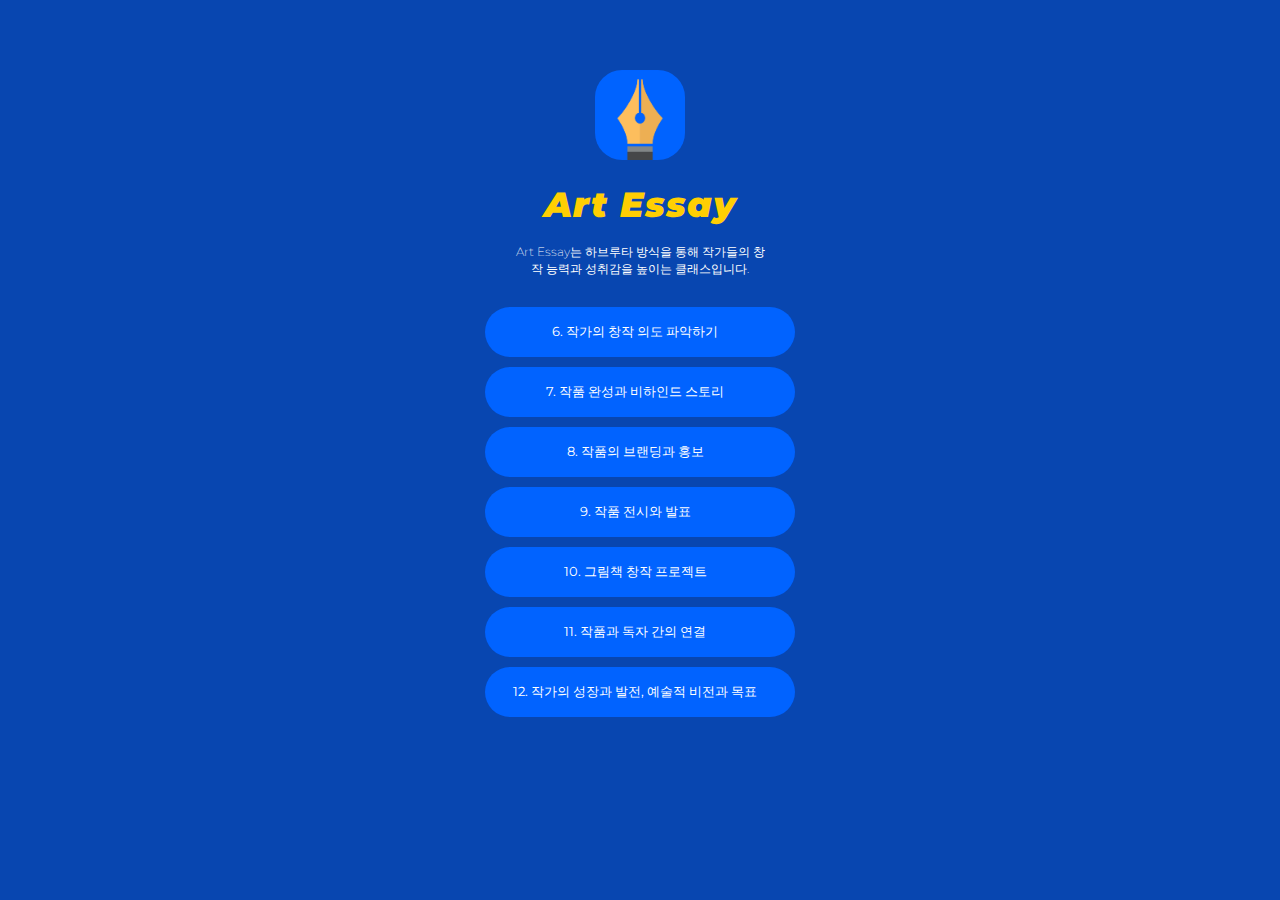
==== index.html @ 77beba25 "Add files via upload" ====
<!DOCTYPE html>
<html lang="kor">

<head>
    <meta charset="UTF-8">
    <meta name="viewport" content="width=device-width, initial-scale=1.0">
    <title>Art Essay</title>

    <meta name="viewport" content="width=device-width, initial-scale=1.0">
    <meta property="og:title" content="Affinity Universe Art Essay">
    <meta property="og:description" content="어피니티 유니버스 디자인•마케팅•그림책출판 온라인 실시간 컨설팅">
    <meta property="og:image" content="property.png">

    <link rel="stylesheet" href="questionnaire.css">
    
    <link rel="preconnect" href="https://fonts.googleapis.com">
    <link rel="preconnect" href="https://fonts.gstatic.com" crossorigin>
    <link href="https://fonts.googleapis.com/css2?family=Montserrat:ital,wght@0,100..900;1,100..900&display=swap" rel="stylesheet">
</head>

<body style="background-color: #0846B0;">
    <div class="myImage"></div>
    <h1 class="myName">Art Essay</h1>
    <p class="myAbout">Art Essay는 하브루타 방식을 통해 작가들의 창작 능력과 성취감을 높이는 클래스입니다.</p>

    <a href="6.html" class="al">6. 작가의 창작 의도 파악하기</a>
    <a href="7.html" class="al">7. 작품 완성과 비하인드 스토리</a>
    <a href="8.html" class="al">8. 작품의 브랜딩과 홍보</a>
    <a href="9.html" class="al">9. 작품 전시와 발표</a>
    <a href="10.html" class="al">10. 그림책 창작 프로젝트</a>
    <a href="11.html" class="al">11. 작품과 독자 간의 연결</a>
    <a href="12.html" class="al">12. 작가의 성장과 발전, 예술적 비전과 목표</a>
</body>

</html>
---- questionnaire.css ----
* {
    background-position: center;
    background-size: cover;
    border-radius: 15%;
}

body {
    margin: 30px auto 0px auto;
    display: flex;
    flex-direction: column;
    justify-content: center;
    align-items: center;
    position: relative;
}

@font-face {
    font-family: 'NelnaLizzyChae';
    src: url('https://cdn.jsdelivr.net/gh/projectnoonnu/noonfonts_2205@1.0/NelnaLizzyChae.woff2') format('woff2');
    font-weight: normal;
    font-style: normal;
}

.myprofile {
    width: 350px;
    margin: 30px auto 0px auto;
    display: flex;
    flex-direction: column;
    justify-content: center;
    align-items: center;
}

.myImage {
    margin-top: 40px;
    width: 90px;
    height: 90px;
    border-radius: 30%;

    background-image: url('logo.png');
    background-position: center;
    background-size: cover;
}

.myName {
    color: #FFCF03;
    font-family: "Montserrat", sans-serif;
    font-weight: 900;
    font-style: italic;

    font-size: 35px;
    letter-spacing: 1px;
    margin-bottom: 5px;
}

.myAbout {
    color: white;
    font-family: "Montserrat", sans-serif;
    font-weight: 200;
    font-size: 12px;
    line-height: 17px;

    width: 250px;
    text-align: center;
    margin-bottom: 30px;
}

.al {
    width: 300px;
    height: 50px;
    background-color: white;

    margin-bottom: 10px;
    padding-right: 10px;
    border-radius: 30px;

    display: flex;
    justify-content: center;
    align-items: center;
    font-family: "Montserrat", sans-serif;
    font-weight: 400;
    font-size: 13px;
    letter-spacing: 0px;

    color: black;
    text-decoration: none;

    transition: transform 1.0s, border-radius 1.0s;

    background-color: #0163FF;
    color: white;
}

.al:hover {
    font-family: "Montserrat", sans-serif;
    font-weight: 600;

    transform: scale(1.05);
    background-color: #FFCF03;
    color: black;
}

section {
    width: 500px;
    height: 500px;
    margin-top: 100px;
    margin-bottom: 100px;
    perspective: 1500px;
}

.group {
    clear: left;
    transition: transform 1.0s;
}

.group>section>div {
    width: 500px;
    height: 500px;
    transition: 0.5s;
}

.num1 {
    background-image: url(num/1.png);
}

.num2 {
    background-image: url(num/2.png);
}

.num3 {
    background-image: url(num/3.png);
}

.num4 {
    background-image: url(num/4.png);
}

.num5 {
    background-image: url(num/5.png);
}

.num6 {
    background-image: url(num/6.png);
}

.num7 {
    background-image: url(num/7.png);
}

.num8 {
    background-image: url(num/8.png);
}

.num9 {
    background-image: url(num/9.png);
}

.num10 {
    background-image: url(num/10.png);
}

.num11 {
    background-image: url(num/11.png);
}

.num12 {
    background-image: url(num/12.png);
}

.num13 {
    background-image: url(num/13.png);
}

.num14 {
    background-image: url(num/14.png);
}

.num15 {
    background-image: url(num/15.png);
}

.top {
    transform-origin: top;
}

.bottom {
    transform-origin: bottom;
}

.left {
    transform-origin: left;
}


.group.open .flipX {
    transform: rotateX(180deg);
}

.group.open .flipY {
    transform: rotateY(180deg);
}

.group.open .flipZ {
    transform: rotateZ(180deg);
}

.group.open {
    transform: scale(1.5);
}

.navbar {
    position: fixed;
    top: 50%;
    right: 30px;
    transform: translateY(-50%);
    width: 100px;
    padding: 10px 0;
    text-align: center;
    font-size: 50px;
    z-index: 1000;
    display: flex;
    flex-direction: column;
    align-items: center;
}

.navbar a {
    width: 50px;
    height: 50px;
    color: white;
    text-decoration: none;
    margin: 10px 0;
    cursor: pointer;
}

.navbar a:hover {
    transform: scale(1.2);
}

.title {
    font-family: 'NelnaLizzyChae';
    font-size: 100px;
    color: white;
    margin-top: 50px;
}
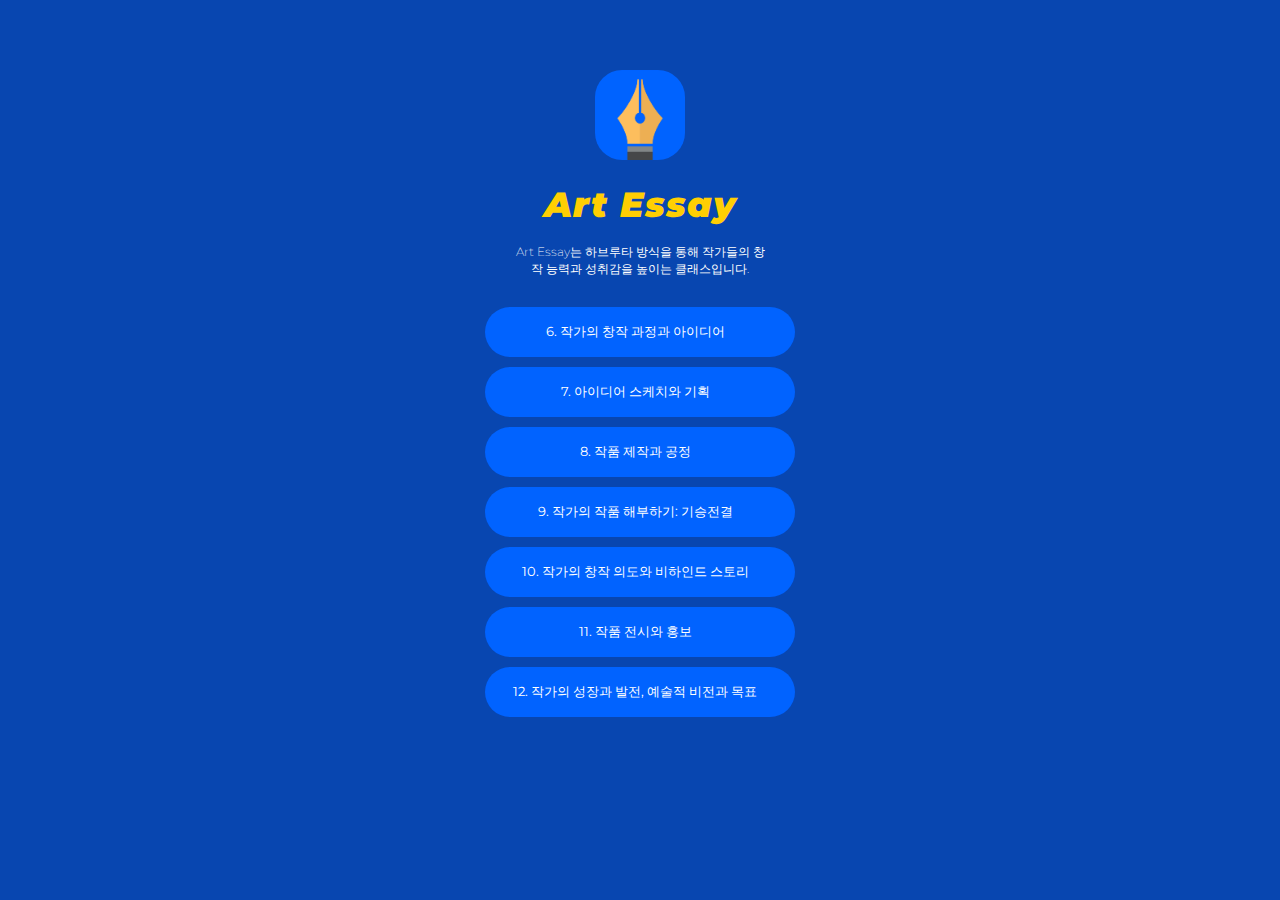
==== commit c769b649: "Add files via upload" ====
--- a/index.html
+++ b/index.html
@@ -23,12 +23,12 @@
     <h1 class="myName">Art Essay</h1>
     <p class="myAbout">Art Essay는 하브루타 방식을 통해 작가들의 창작 능력과 성취감을 높이는 클래스입니다.</p>
 
-    <a href="6.html" class="al">6. 작가의 창작 의도 파악하기</a>
-    <a href="7.html" class="al">7. 작품 완성과 비하인드 스토리</a>
-    <a href="8.html" class="al">8. 작품의 브랜딩과 홍보</a>
-    <a href="9.html" class="al">9. 작품 전시와 발표</a>
-    <a href="10.html" class="al">10. 그림책 창작 프로젝트</a>
-    <a href="11.html" class="al">11. 작품과 독자 간의 연결</a>
+    <a href="6.html" class="al">6. 작가의 창작 과정과 아이디어</a>
+    <a href="7.html" class="al">7. 아이디어 스케치와 기획</a>
+    <a href="8.html" class="al">8. 작품 제작과 공정</a>
+    <a href="9.html" class="al">9. 작가의 작품 해부하기: 기승전결</a>
+    <a href="10.html" class="al">10. 작가의 창작 의도와 비하인드 스토리</a>
+    <a href="11.html" class="al">11. 작품 전시와 홍보</a>
     <a href="12.html" class="al">12. 작가의 성장과 발전, 예술적 비전과 목표</a>
 </body>
 
